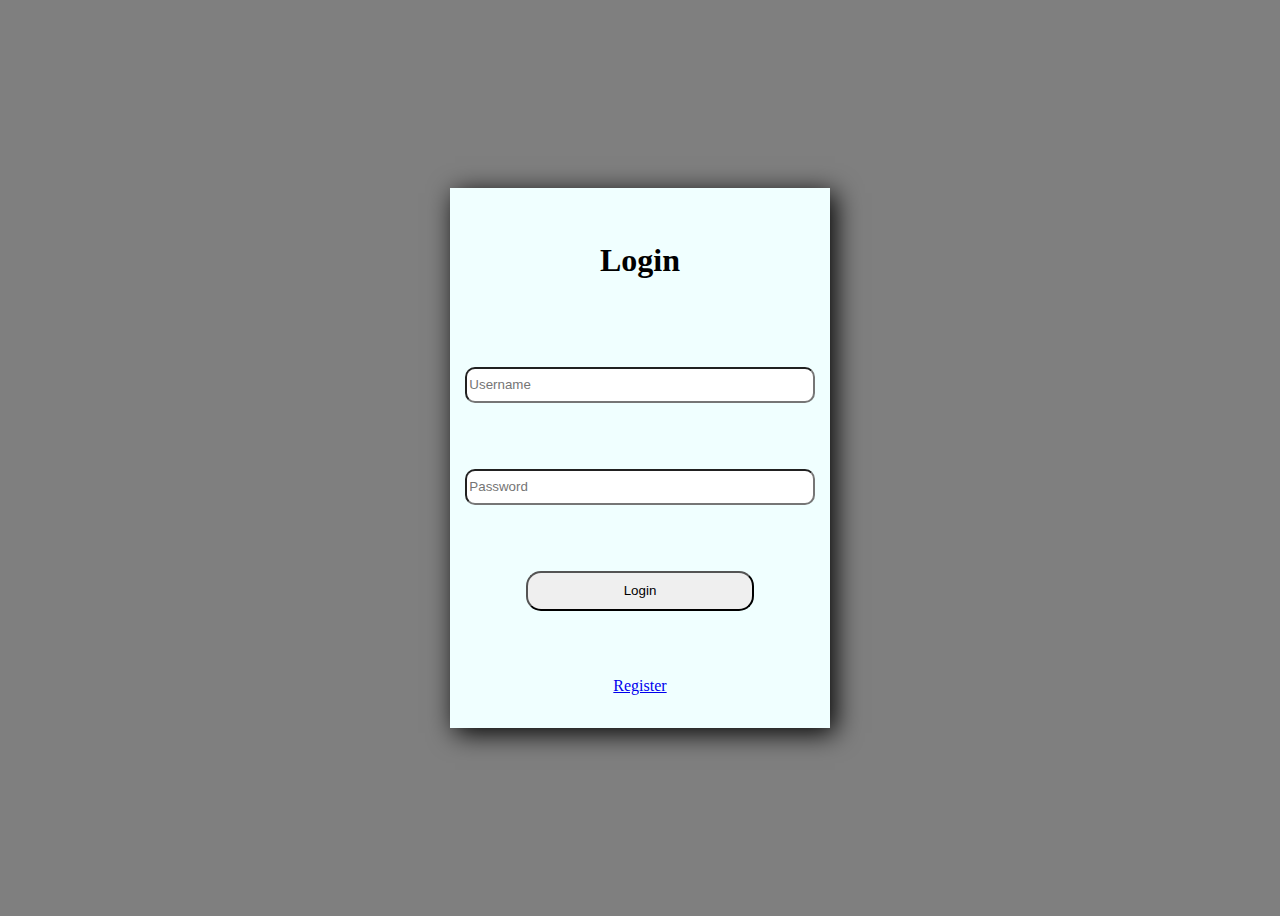
==== pages/index.html @ 612843fe "changed" ====
<!DOCTYPE html>
<html lang="en">
  <head>
    <meta charset="UTF-8" />
    <meta name="viewport" content="width=device-width, initial-scale=1.0" />
    <title>Checkers</title>
    <link rel="stylesheet" href="/style/style.css" />
  </head>
  <body>
    <div class="container">
      <h1>Login</h1>
      <input type="text" placeholder="Username" />
      <input type="password" placeholder="Password" />
      <button>Login</button>
      <a href="register.html">Register</a>
    </div>
  </body>
</html>
---- style/style.css ----
body {
  background-color: rgba(0, 0, 0, 0.5);
  display: flex;
  justify-content: center;
  align-items: center;
  height: 100vh;
}
.container {
  background-color: azure;
  width: 30%;
  height: 60%;
  box-shadow: 5px 5px 25px black;
  display: flex;
  flex-direction: column;
  align-items: center;
  justify-content: space-around;
}
input {
  width: 90%;
  height: 30px;
  border-radius: 10px;
}
button {
  width: 60%;
  height: 40px;
  cursor: pointer;
  border-radius: 15px;
}
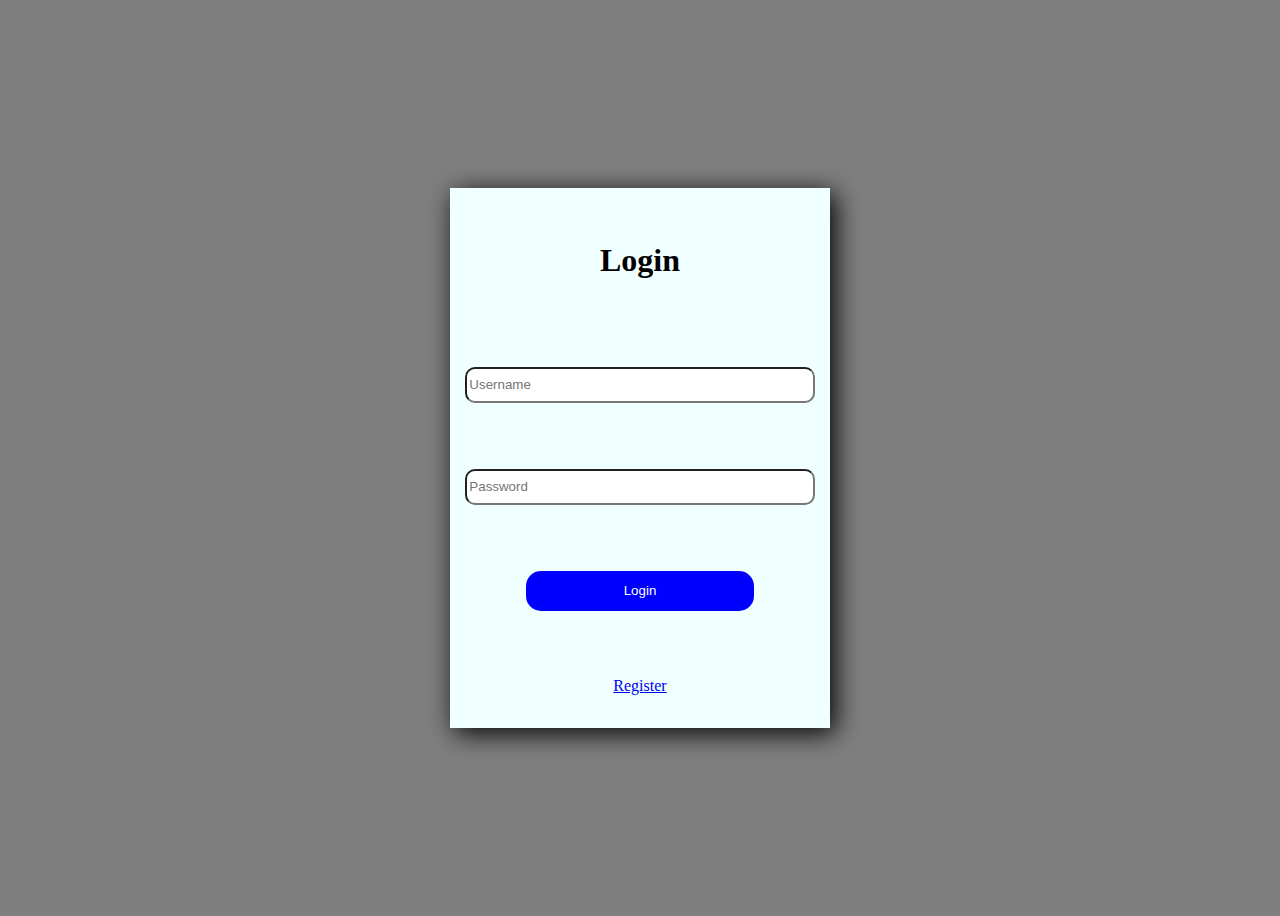
==== commit 013a6842: "changed" ====
--- a/pages/index.html
+++ b/pages/index.html
@@ -14,5 +14,6 @@
       <button>Login</button>
       <a href="register.html">Register</a>
     </div>
+    <script src="/script/auth.js"></script>
   </body>
 </html>
--- a/style/style.css
+++ b/style/style.css
@@ -25,4 +25,7 @@
   height: 40px;
   cursor: pointer;
   border-radius: 15px;
+  background-color: blue;
+  color: white;
+  border: none;
 }
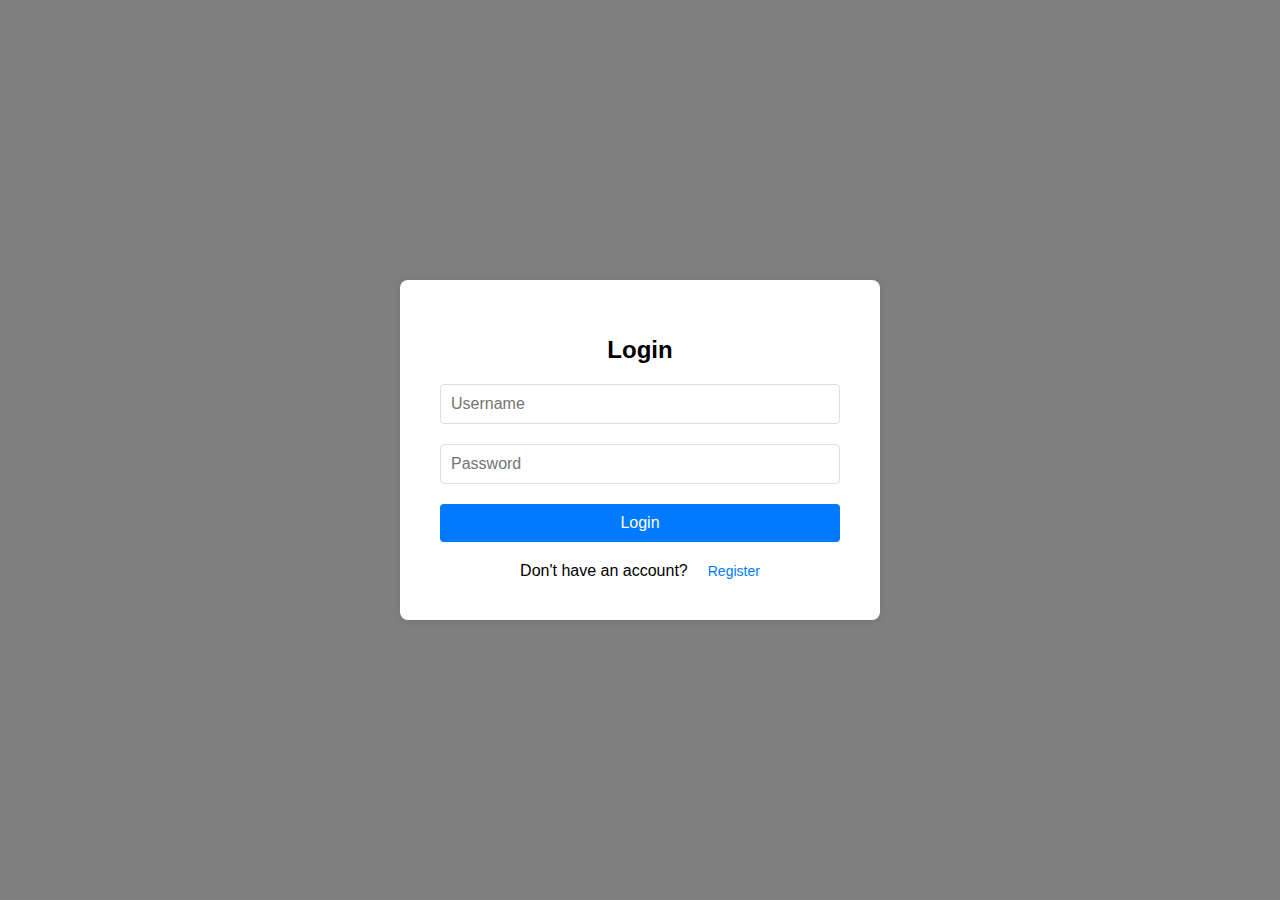
==== commit f8568bb1: "added text for the link to register" ====
--- a/pages/index.html
+++ b/pages/index.html
@@ -12,7 +12,10 @@
       <input type="text" placeholder="Username" />
       <input type="password" placeholder="Password" />
       <button>Login</button>
-      <a href="register.html">Register</a>
+      <div id="link">
+        <p>Don't have an account?</p>
+        <a href="register.html">Register</a>
+      </div>
     </div>
     <script src="/script/auth.js"></script>
   </body>
--- a/style/style.css
+++ b/style/style.css
@@ -1,31 +1,77 @@
 body {
+  font-family: Arial, sans-serif;
+  /* background-color: #f0f0f0; */
   background-color: rgba(0, 0, 0, 0.5);
+  margin: 0;
+  padding: 0;
   display: flex;
   justify-content: center;
   align-items: center;
   height: 100vh;
 }
+
 .container {
-  background-color: azure;
-  width: 30%;
-  height: 60%;
-  box-shadow: 5px 5px 25px black;
+  background-color: #fff;
+  padding: 40px;
+  border-radius: 8px;
+  box-shadow: 0 0 10px rgba(0, 0, 0, 0.1);
+  text-align: center;
+  max-width: 400px;
+  width: 100%;
+}
+
+h1 {
+  font-size: 24px;
+  margin-bottom: 20px;
+}
+
+input[type="text"],
+input[type="password"] {
+  width: 100%;
+  padding: 10px;
+  margin-bottom: 20px;
+  border: 1px solid #ddd;
+  border-radius: 4px;
+  box-sizing: border-box;
+  font-size: 16px;
+}
+
+button {
+  width: 100%;
+  padding: 10px;
+  background-color: #007bff;
+  color: #fff;
+  border: none;
+  border-radius: 4px;
+  font-size: 16px;
+  cursor: pointer;
+}
+
+button:hover {
+  background-color: #0056b3;
+}
+
+a {
+  display: block;
+  margin-top: 20px;
+  text-decoration: none;
+  color: #007bff;
+  font-size: 14px;
+}
+
+a:hover {
+  text-decoration: underline;
+}
+#link {
   display: flex;
-  flex-direction: column;
   align-items: center;
-  justify-content: space-around;
+  justify-content: center;
+  margin-top: 20px;
 }
-input {
-  width: 90%;
-  height: 30px;
-  border-radius: 10px;
+#link p {
+  margin: 0;
+  margin-right: 20px;
 }
-button {
-  width: 60%;
-  height: 40px;
-  cursor: pointer;
-  border-radius: 15px;
-  background-color: blue;
-  color: white;
-  border: none;
+#link a {
+  margin: 0;
 }
